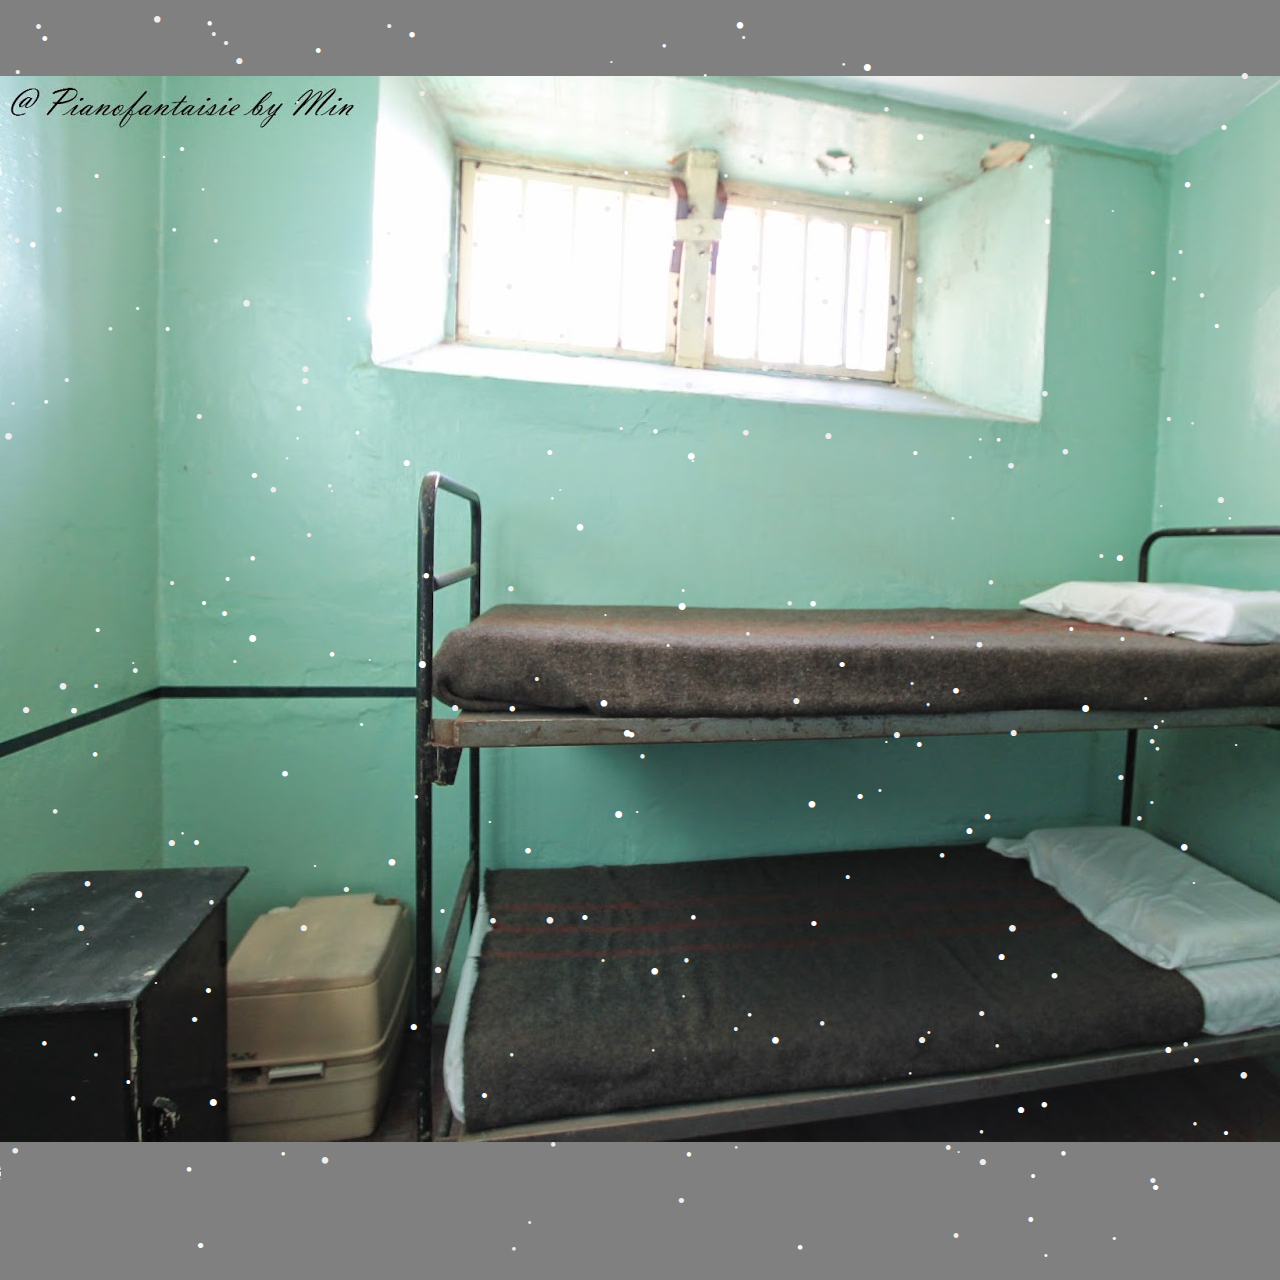
==== index.html @ 99e28481 "Add files via upload" ====
<!DOCTYPE html>
<html lang="en">

<head>
    <meta charset="UTF-8">
    <meta name="viewport" content="width=device-width, initial-scale=1.0">
    <meta http-equiv="X-UA-Compatible" content="ie=edge">
    <link rel="stylesheet" href="CSS.css">
    <script defer src="game.js"></script>
    <title>Text Adventure</title>
</head>

<body>
    <div class="container">
        <div id="text">Text</div>
        <div id="option-buttons" class="btn-grid">
            <button class="btn">Option 1</button>
            <button class="btn">Option 2</button>
            <button class="btn">Option 3</button>
            <button class="btn">Option 4</button>
        </div>
    </div>

    <div class="hero">
        <img src="bunk.jpg" alt="">
    
<audio controls autoplay>
    
    <source src="THING.mp3" type="audio/mpeg">
    Your browser does not support the audio element.
  </audio>
</body>
<script src="snow.js"></script>

</html>
---- CSS.css ----
*,
*::before,
*::after {
    box-sizing: border-box;
    font-family: Gotham 'Franklin Gothic Medium', 'Arial Narrow', Arial, sans-serif
}

body {
    padding: 0;
    margin: 0;
    display: flex;
    justify-content: center;
    align-items: center;
    width: 100vw;
    height: 100vw;
    background-color: grey;
    
}

.container {
    width: 800px;
    max-width: 80%;
    background-color: white;
    padding: 10px;
    border-radius: 5px;
    box-shadow: 0 0 10px 2px;
}

.hero {
    z-index: 5;
    
}

.btn-grid {
    display: grid;
    grid-template-columns: repeat(2, auto);
    gap: 10px;
    margin-top: 20px;
    z-index: 10;
}

.btn {
    background-color: hsl(200, 100%, 50%);
    border: 1px solid hsl(200, 100%, 30%);
    border-radius: 5px;
    padding: 5px 10px;
    color: white;
    outline: none;
    z-index: 10;
}

.btn:hover {
    border-color: black;
}
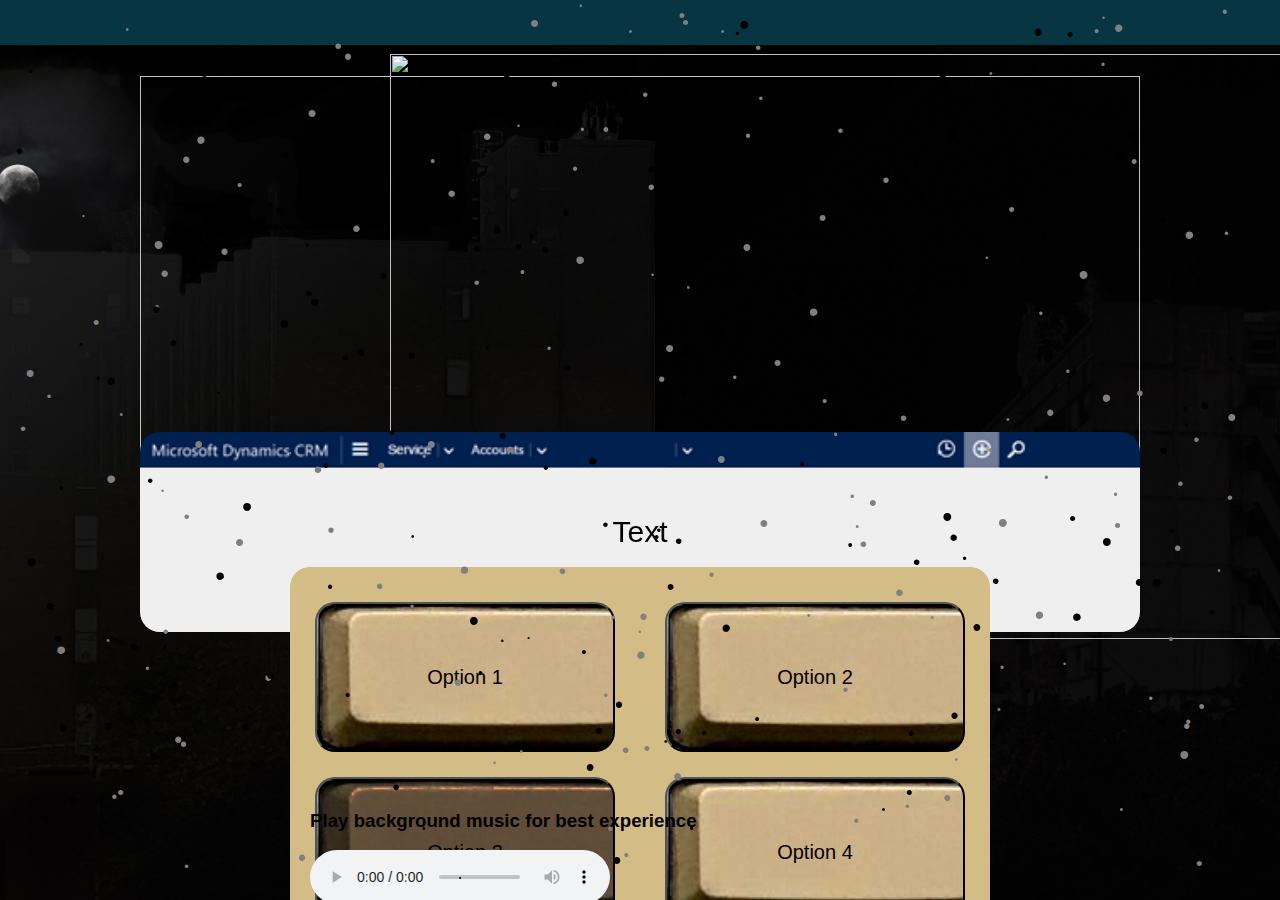
==== commit b7977e32: "Add files via upload" ====
--- a/index.html
+++ b/index.html
@@ -6,30 +6,124 @@
     <meta name="viewport" content="width=device-width, initial-scale=1.0">
     <meta http-equiv="X-UA-Compatible" content="ie=edge">
     <link rel="stylesheet" href="CSS.css">
-    <script defer src="game.js"></script>
+    <link rel="stylesheet" href="menu-backup.css">
+   
+    <script defer src="imagefade.js"></script>
+    <script defer src="menu3.js"></script>
+     <!--<script defer src="items.js"></script>-->
     <title>Text Adventure</title>
 </head>
 
 <body>
-    <div class="container">
-        <div id="text">Text</div>
-        <div id="option-buttons" class="btn-grid">
-            <button class="btn">Option 1</button>
-            <button class="btn">Option 2</button>
-            <button class="btn">Option 3</button>
-            <button class="btn">Option 4</button>
+
+        <!--data-src can be used instead of img src and can then be references by JAVASCRIPT - maybe i can use data-src to consult a library of images based on a button press 
+        - no chance of a user going through the images too fast as each button press generates new dialogue-->
+        <header>
+        </header>
+       
+        <nav>
+            <div class="logo">
+                <h4>Inventory</h4>
+            
+           
+
+    <div style="pointer-events: auto;" class="burger" >
+        <div class="line1"></div>
+        <div class="line2"></div>
+        <div class="line3"></div>
+    </div>
+    
+        </nav>
+
+    </div>
+    
+    <div class= "nav-links" id="inventory" >
+
+
+        <div id= "itemtext" class = "itemtext" >A test item!</div>
+
+        <!--<div id = "Div1" class = "Div1"> </div>-->
+       
+        
+        <!--onmouseover="reveal(this)" onmouseout="reveal1(this)"-->
+    
+    <div id="imageContainer">
+    
+    
+</div>
+
+    </div>
+</div>
+
+
+        <div class="screencontainer">
+            <img id="screen" img src= "SCREEN.PNG"/>
         </div>
-    </div>
+        
+        <div id= 'Blackbox' class='Blackbox'> 
+        </div>
+      
+    
+        <section id="image-section">
+            <div class="image">
+                <img id="room-image" />
+            </div>
+        </section>
+   
+        <section id="text-section">
+            <div class="text">
+                <div id="text">Text</div>
+            </div>
+       
+        </section>
 
-    <div class="hero">
-        <img src="bunk.jpg" alt="">
+        
+
+        
+        <section id="option-section">
+            <div class="container" >
+            <div  id = "option-buttons" class="btn-grid" >
+            <button class="btn" id = "button1" >Option 1</button>
+            <button class="btn" id = "button2" >Option 2</button>
+            <button class="btn" id = "button3" >Option 3</button>
+            <button class="btn" id = "button4" >Option 4</button>
+            
+        </div>
+        <!--<I have no idea why this is not working</button>-->
+         <!--<button  class="btn" id = "TEST"  onclick="deleteValue()">TEST</button>-->
+      
+        <!--<button class="btn" id = "buttontest" >buttontest</button>-->
+        <br>
+        
+         
+
+        <div id="Music">
+        <h3>Play background music for best experience</h3>
+
+        <br>
+        <audio controls >
+         
+          
+            
+            <source src="THING.mp3" type="audio/mpeg">
+            Your browser does not support the audio element.
+          </audio>
+
+         </div>
+         
+
+
+        </div>
+    </section>
+    <script src="https://cdnjs.cloudflare.com/ajax/libs/gsap/2.1.3/TweenMax.min.js" integrity="sha512-DkPsH9LzNzZaZjCszwKrooKwgjArJDiEjA5tTgr3YX4E6TYv93ICS8T41yFHJnnSmGpnf0Mvb5NhScYbwvhn2w==" crossorigin="anonymous"></script>
+
+    <script src="https://cdnjs.cloudflare.com/ajax/libs/gsap/2.1.3/TimelineMax.min.js" integrity="sha512-0xrMWUXzEAc+VY7k48pWd5YT6ig03p4KARKxs4Bqxb9atrcn2fV41fWs+YXTKb8lD2sbPAmZMjKENiyzM/Gagw==" crossorigin="anonymous"></script>
+    <script src="snow.js"></script>
+    <script src="game3.js"></script>
     
-<audio controls autoplay>
+
+</body>
+<div id="snow-js">
     
-    <source src="THING.mp3" type="audio/mpeg">
-    Your browser does not support the audio element.
-  </audio>
-</body>
-<script src="snow.js"></script>
-
+   
 </html>--- a/CSS.css
+++ b/CSS.css
@@ -1,54 +1,219 @@
 *,
 *::before,
 *::after {
-    box-sizing: border-box;
-    font-family: Gotham 'Franklin Gothic Medium', 'Arial Narrow', Arial, sans-serif
+    
+    
+    overflow: auto;
+    position: relative;
+    font-family: 'Gotham', 'Franklin Gothic Medium', 'Arial Narrow', Arial, sans-serif
+}
+
+#inventory{
+display: block;
+
+}
+
+#inventory img{
+height: 400px;
+width: 500px;
+}
+
+#Div1 {
+    position: absolute;
+    z-index: 200;
+   
+}
+
+
+
+.itemtext{
+    position: absolute;
+    visibility: hidden;
+    font-size: 80px;
+    top:50px;
+    color: red;  
+    z-index: 200;
+   
+}
+
+.itemtext-on{
+    position: absolute;
+    visibility: initial;
+    color: green; 
+    font-size: 80px;
+    top:50px;
+    z-index: 200;
+   
+}
+
+#elmo:hover {
+    opacity: 0.8;
+}
+
+#wrapper {
+    margin-left:auto;
+    margin-right:auto;
+    width:960px;
 }
 
 body {
-    padding: 0;
-    margin: 0;
-    display: flex;
+    display: flex;
+    flex-direction: column;
     justify-content: center;
     align-items: center;
+    margin: auto;
+    height: 100vh;
     width: 100vw;
-    height: 100vw;
-    background-color: grey;
-    
-}
-
-.container {
-    width: 800px;
-    max-width: 80%;
-    background-color: white;
-    padding: 10px;
-    border-radius: 5px;
-    box-shadow: 0 0 10px 2px;
-}
-
-.hero {
-    z-index: 5;
-    
+    background-image: url(./BACKGROUND.jpg);
+    background-repeat: no-repeat;
+    background-position: center;
+    background-size: cover;
+    position: relative;
+    z-index: -2;
+    
+    
+    
+}
+
+
+body #image-section {
+    position: fixed;
+    top: 8.4%;
+    height: 500px;
+    width: 1000px;
+    object-fit: cover;
+    z-index: 3;
+
+    
+      
+}
+
+#room-image{
+    position: fixed;
+    top: 8.4%;
+    height: 500px;
+    width: 1000px;
+    object-fit: cover;
+    z-index: 3;
+
+}
+
+#text-section {
+    background-image: url(./textbox.png);
+    background-repeat: no-repeat;
+    background-size:cover;
+    position: fixed;
+    width: 1000px;
+    min-height: 200px;
+    font-style: black;
+    display: flex;
+    justify-content: center;
+    align-items: center;
+    font-size: 30px;
+    top: 48%;
+    border-radius: 20px;
+    z-index: 3;
+}
+
+#Music {
+position: fixed;
+top: 90%;
+
+}
+
+#option-section {
+    top: 63%;
+    
+    background: #d4bc87;
+    /*justify-content: center;*/
+    align-items: center;
+    border-radius: 20px;
+    padding: 20px;
+    min-height: 500px;
+    min-width: 700px; 
+    z-index: 3;
+    cursor: pointer;
+    position: fixed;
 }
 
 .btn-grid {
+    
+    width: 700px;
+    height: 350px;
     display: grid;
     grid-template-columns: repeat(2, auto);
     gap: 10px;
-    margin-top: 20px;
+    margin-top: 10px;
+    padding: 5px;
+    min-height: 100px;
+    position:fixed;
+    cursor: pointer;
+   
+}
+
+
+
+
+.btn {
+    /*background-color: hsl(200, 100%, 50%);*/
+    /*border: 1px solid hsl(200, 100%, 30%);*/
+    background-image: url(./BLANKKEY.png);
+    background-repeat: no-repeat;
+    background-size:cover;
+    border-radius: 20px;
+    padding: 5px 10px;
+    color: black;
+    font-size: 20px;
+    outline: none;
+    height: 150px;
+    width: 300px;
+    cursor: pointer;
+}
+
+#button3 {
+    background-image: url(./BLANKKEYDARK.png);
+}
+
+
+.btn:active {
+    border-color: black;
+    background-image: url(./BLANKKEYDARK.png);
+}
+
+#snow-js {
+    display: flex;
+    position: absolute;
+    width: 100%;
+    height: 100%;
+    z-index: -2;
+}
+
+/*WORKING :) */
+body .Blackbox {
+    background-color: black;
     z-index: 10;
-}
-
-.btn {
-    background-color: hsl(200, 100%, 50%);
-    border: 1px solid hsl(200, 100%, 30%);
-    border-radius: 5px;
-    padding: 5px 10px;
-    color: white;
-    outline: none;
-    z-index: 10;
-}
-
-.btn:hover {
-    border-color: black;
+    opacity: 0;
+    position: fixed;
+    height: 500px;
+    width: 1000px;
+    /*top: 50px;*/
+    top: 8.3%;
+    left: 32.6%;
+    min-height: 500px;
+    display: flex;
+}
+
+#screen {
+ 
+    object-fit: fill;
+    position: fixed;
+    display:flex;
+   height: 585px;
+    width: 1120px;
+    z-index: -1;
+    top: 6%;
+    left:30.5%;
+    /*top: 95px;*/
+    /*left: 880px;*/
+   
 }--- a/menu-backup.css
+++ b/menu-backup.css
@@ -0,0 +1,160 @@
+*{
+    margin: 0px;
+    padding: 0px;
+    box-sizing: border-box;
+    overflow: auto;
+    pointer-events: auto;
+   
+}
+
+
+nav {
+    
+    display: flex;
+    justify-content: space-around;
+    align-items: center;
+    min-height: 5vh;
+    background-color: #073642;
+    z-index: 200;
+    top: 0;
+    width: 100%;
+    position: fixed;
+    overflow-x: hidden;  
+    overflow-y: hidden;  
+}
+
+
+
+
+.nav-links{
+    display: flex;
+    align-items: flex-end;
+    justify-content: space-around;
+    width: 40%;
+    position: fixed;
+
+
+}
+
+
+
+/*.nav-links a{
+    color: white;
+    text-decoration: none;
+    letter-spacing: 3px;
+    font-weight: bold;
+    font-size: 14px;
+    z-index: 3;
+
+}
+
+.nav-links li{
+    list-style: none;
+    z-index: 3;
+
+}*/
+
+.logo {
+    color: #2aa198;
+    text-transform: uppercase;
+    letter-spacing: 5px;
+    font-size: 22px;
+    display: flex;
+    justify-content: flex-end;
+    right: -1300px;
+    z-index:  200;
+}
+
+.burger {
+    display: none;
+    cursor: pointer;
+    top: 1px;
+    display: block;
+    z-index: 100;
+}
+
+.burger div{
+
+width: 40px;
+height: 5px;
+background-color: white;
+margin: 7px;
+transition: all 0.3s ease;
+cursor: pointer;
+
+}
+
+@media screen and (max-width: 1024px){
+    .nav-links{
+        width: 60%;
+
+    }
+}
+
+@media screen and (min-width: 768px){
+    body{
+        overflow-x: hidden;
+    }
+}
+
+    .nav-links{
+        position: fixed;
+        right: 10%;
+        height: 40vh;
+        top: 5vh;
+        background-image: url("paper.jpg");
+        display: flex;
+        flex-direction:row;
+        align-items: center;
+        width: 80%;
+        transform: translateY(-101%);
+        transition: transform 0.5s ease-in;
+        z-index:  11;
+        
+    }
+
+
+  
+li{
+  
+    font-size: 40px;
+    color: red;
+    
+}
+    
+
+
+    
+    .burger{
+        display: block;
+        cursor: pointer;
+        
+    }
+
+
+.nav-active{
+    transform: translate(0%);
+}
+
+@keyframes navLinkFade{
+    from {
+        Opacity:0; 
+        transform: translateX(50px);
+    }
+
+    to{
+        Opacity:1;
+        transform:  translateX(0px);
+    }
+}
+
+.toggle .line1{
+    transform: rotate(-45deg) translate(-8px, 8px);
+}
+
+.toggle .line2{
+    opacity: 0;
+}
+.toggle .line3{
+    transform: rotate(45deg) translate(-8px, -8px);
+}